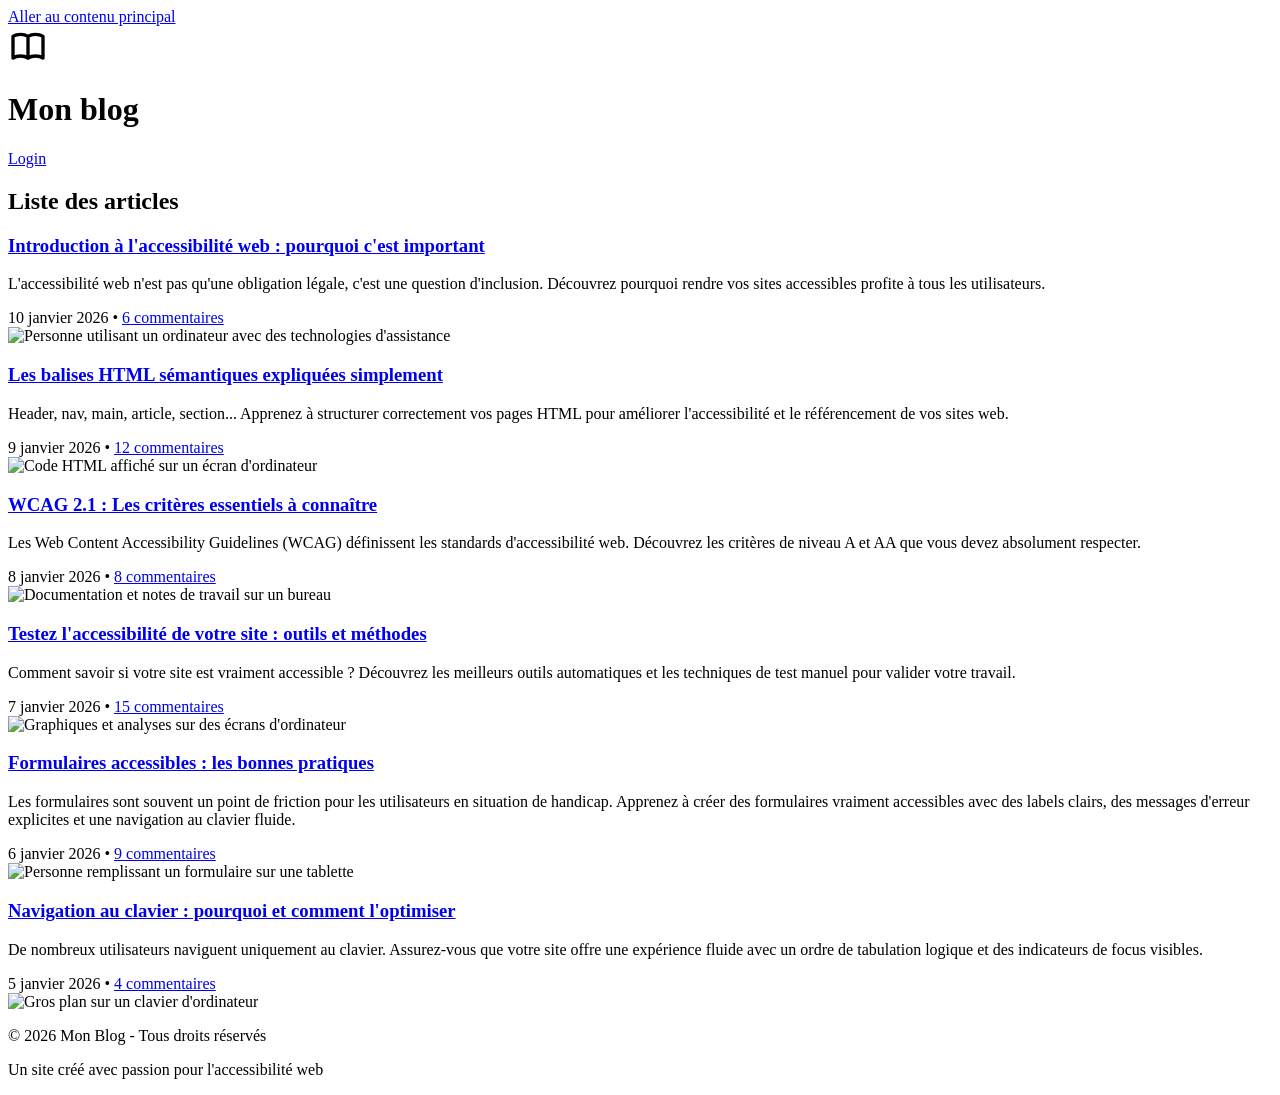
==== index.html @ fa38d090 "[ADD] index" ====
<!DOCTYPE html>
<html lang="fr">
<head>
    <meta charset="UTF-8">
    <meta name="viewport" content="width=device-width, initial-scale=1.0">
    <meta name="description" content="Mon Blog - Découvrez nos articles sur la technologie et le développement web">
    <title>Accueil - Mon Blog</title>
    <link rel="stylesheet" href="style.css">
</head>
<body>
    <!-- Lien d'évitement -->
    <a href="#main-content" class="skip-link">Aller au contenu principal</a>

    <!-- En-tête du site -->
    <header class="site-header">
        <div class="container">
            <div class="header-content">
                <div class="header-left">
                    <div class="logo" role="img" aria-label="Logo Mon Blog">
                        <svg width="40" height="40" viewBox="0 0 24 24" fill="none" stroke="currentColor" aria-hidden="true">
                            <path stroke-linecap="round" stroke-linejoin="round" stroke-width="2" d="M12 6.253v13m0-13C10.832 5.477 9.246 5 7.5 5S4.168 5.477 3 6.253v13C4.168 18.477 5.754 18 7.5 18s3.332.477 4.5 1.253m0-13C13.168 5.477 14.754 5 16.5 5c1.747 0 3.332.477 4.5 1.253v13C19.832 18.477 18.247 18 16.5 18c-1.746 0-3.332.477-4.5 1.253" />
                        </svg>
                    </div>
                    <h1>Mon blog</h1>
                </div>
                <a href="login.html" class="btn-login">Login</a>
            </div>
        </div>
    </header>

    <!-- Contenu principal -->
    <main id="main-content" class="container main-content">
        <h2 class="sr-only">Liste des articles</h2>
        
        <!-- Article 1 -->
        <article class="article-card">
            <div class="article-content">
                <h3 class="article-title">
                    <a href="article.html?id=1">Introduction à l'accessibilité web : pourquoi c'est important</a>
                </h3>
                <p class="article-excerpt">
                    L'accessibilité web n'est pas qu'une obligation légale, c'est une question d'inclusion. Découvrez pourquoi rendre vos sites accessibles profite à tous les utilisateurs.
                </p>
                <div class="article-meta">
                    <time datetime="2026-01-10">10 janvier 2026</time>
                    <span aria-hidden="true">•</span>
                    <a href="article.html?id=1#comments" class="comments-link">
                        <span aria-label="6 commentaires">6 commentaires</span>
                    </a>
                </div>
            </div>
            <div class="article-image">
                <img src="https://images.unsplash.com/photo-1516321318423-f06f85e504b3?w=400&h=300&fit=crop" 
                     alt="Personne utilisant un ordinateur avec des technologies d'assistance"
                     loading="lazy">
            </div>
        </article>

        <!-- Article 2 -->
        <article class="article-card">
            <div class="article-content">
                <h3 class="article-title">
                    <a href="article.html?id=2">Les balises HTML sémantiques expliquées simplement</a>
                </h3>
                <p class="article-excerpt">
                    Header, nav, main, article, section... Apprenez à structurer correctement vos pages HTML pour améliorer l'accessibilité et le référencement de vos sites web.
                </p>
                <div class="article-meta">
                    <time datetime="2026-01-09">9 janvier 2026</time>
                    <span aria-hidden="true">•</span>
                    <a href="article.html?id=2#comments" class="comments-link">
                        <span aria-label="12 commentaires">12 commentaires</span>
                    </a>
                </div>
            </div>
            <div class="article-image">
                <img src="https://images.unsplash.com/photo-1542831371-29b0f74f9713?w=400&h=300&fit=crop" 
                     alt="Code HTML affiché sur un écran d'ordinateur"
                     loading="lazy">
            </div>
        </article>

        <!-- Article 3 -->
        <article class="article-card">
            <div class="article-content">
                <h3 class="article-title">
                    <a href="article.html?id=3">WCAG 2.1 : Les critères essentiels à connaître</a>
                </h3>
                <p class="article-excerpt">
                    Les Web Content Accessibility Guidelines (WCAG) définissent les standards d'accessibilité web. Découvrez les critères de niveau A et AA que vous devez absolument respecter.
                </p>
                <div class="article-meta">
                    <time datetime="2026-01-08">8 janvier 2026</time>
                    <span aria-hidden="true">•</span>
                    <a href="article.html?id=3#comments" class="comments-link">
                        <span aria-label="8 commentaires">8 commentaires</span>
                    </a>
                </div>
            </div>
            <div class="article-image">
                <img src="https://images.unsplash.com/photo-1454165804606-c3d57bc86b40?w=400&h=300&fit=crop" 
                     alt="Documentation et notes de travail sur un bureau"
                     loading="lazy">
            </div>
        </article>

        <!-- Article 4 -->
        <article class="article-card">
            <div class="article-content">
                <h3 class="article-title">
                    <a href="article.html?id=4">Testez l'accessibilité de votre site : outils et méthodes</a>
                </h3>
                <p class="article-excerpt">
                    Comment savoir si votre site est vraiment accessible ? Découvrez les meilleurs outils automatiques et les techniques de test manuel pour valider votre travail.
                </p>
                <div class="article-meta">
                    <time datetime="2026-01-07">7 janvier 2026</time>
                    <span aria-hidden="true">•</span>
                    <a href="article.html?id=4#comments" class="comments-link">
                        <span aria-label="15 commentaires">15 commentaires</span>
                    </a>
                </div>
            </div>
            <div class="article-image">
                <img src="https://images.unsplash.com/photo-1551288049-bebda4e38f71?w=400&h=300&fit=crop" 
                     alt="Graphiques et analyses sur des écrans d'ordinateur"
                     loading="lazy">
            </div>
        </article>

        <!-- Article 5 -->
        <article class="article-card">
            <div class="article-content">
                <h3 class="article-title">
                    <a href="article.html?id=5">Formulaires accessibles : les bonnes pratiques</a>
                </h3>
                <p class="article-excerpt">
                    Les formulaires sont souvent un point de friction pour les utilisateurs en situation de handicap. Apprenez à créer des formulaires vraiment accessibles avec des labels clairs, des messages d'erreur explicites et une navigation au clavier fluide.
                </p>
                <div class="article-meta">
                    <time datetime="2026-01-06">6 janvier 2026</time>
                    <span aria-hidden="true">•</span>
                    <a href="article.html?id=5#comments" class="comments-link">
                        <span aria-label="9 commentaires">9 commentaires</span>
                    </a>
                </div>
            </div>
            <div class="article-image">
                <img src="https://images.unsplash.com/photo-1484480974693-6ca0a78fb36b?w=400&h=300&fit=crop" 
                     alt="Personne remplissant un formulaire sur une tablette"
                     loading="lazy">
            </div>
        </article>

        <!-- Article 6 -->
        <article class="article-card">
            <div class="article-content">
                <h3 class="article-title">
                    <a href="article.html?id=6">Navigation au clavier : pourquoi et comment l'optimiser</a>
                </h3>
                <p class="article-excerpt">
                    De nombreux utilisateurs naviguent uniquement au clavier. Assurez-vous que votre site offre une expérience fluide avec un ordre de tabulation logique et des indicateurs de focus visibles.
                </p>
                <div class="article-meta">
                    <time datetime="2026-01-05">5 janvier 2026</time>
                    <span aria-hidden="true">•</span>
                    <a href="article.html?id=6#comments" class="comments-link">
                        <span aria-label="4 commentaires">4 commentaires</span>
                    </a>
                </div>
            </div>
            <div class="article-image">
                <img src="https://images.unsplash.com/photo-1587829741301-dc798b83add3?w=400&h=300&fit=crop" 
                     alt="Gros plan sur un clavier d'ordinateur"
                     loading="lazy">
            </div>
        </article>
    </main>

    <!-- Pied de page -->
    <footer class="site-footer">
        <div class="container">
            <p>© 2026 Mon Blog - Tous droits réservés</p>
            <p>Un site créé avec passion pour l'accessibilité web</p>
        </div>
    </footer>
</body>
</html>
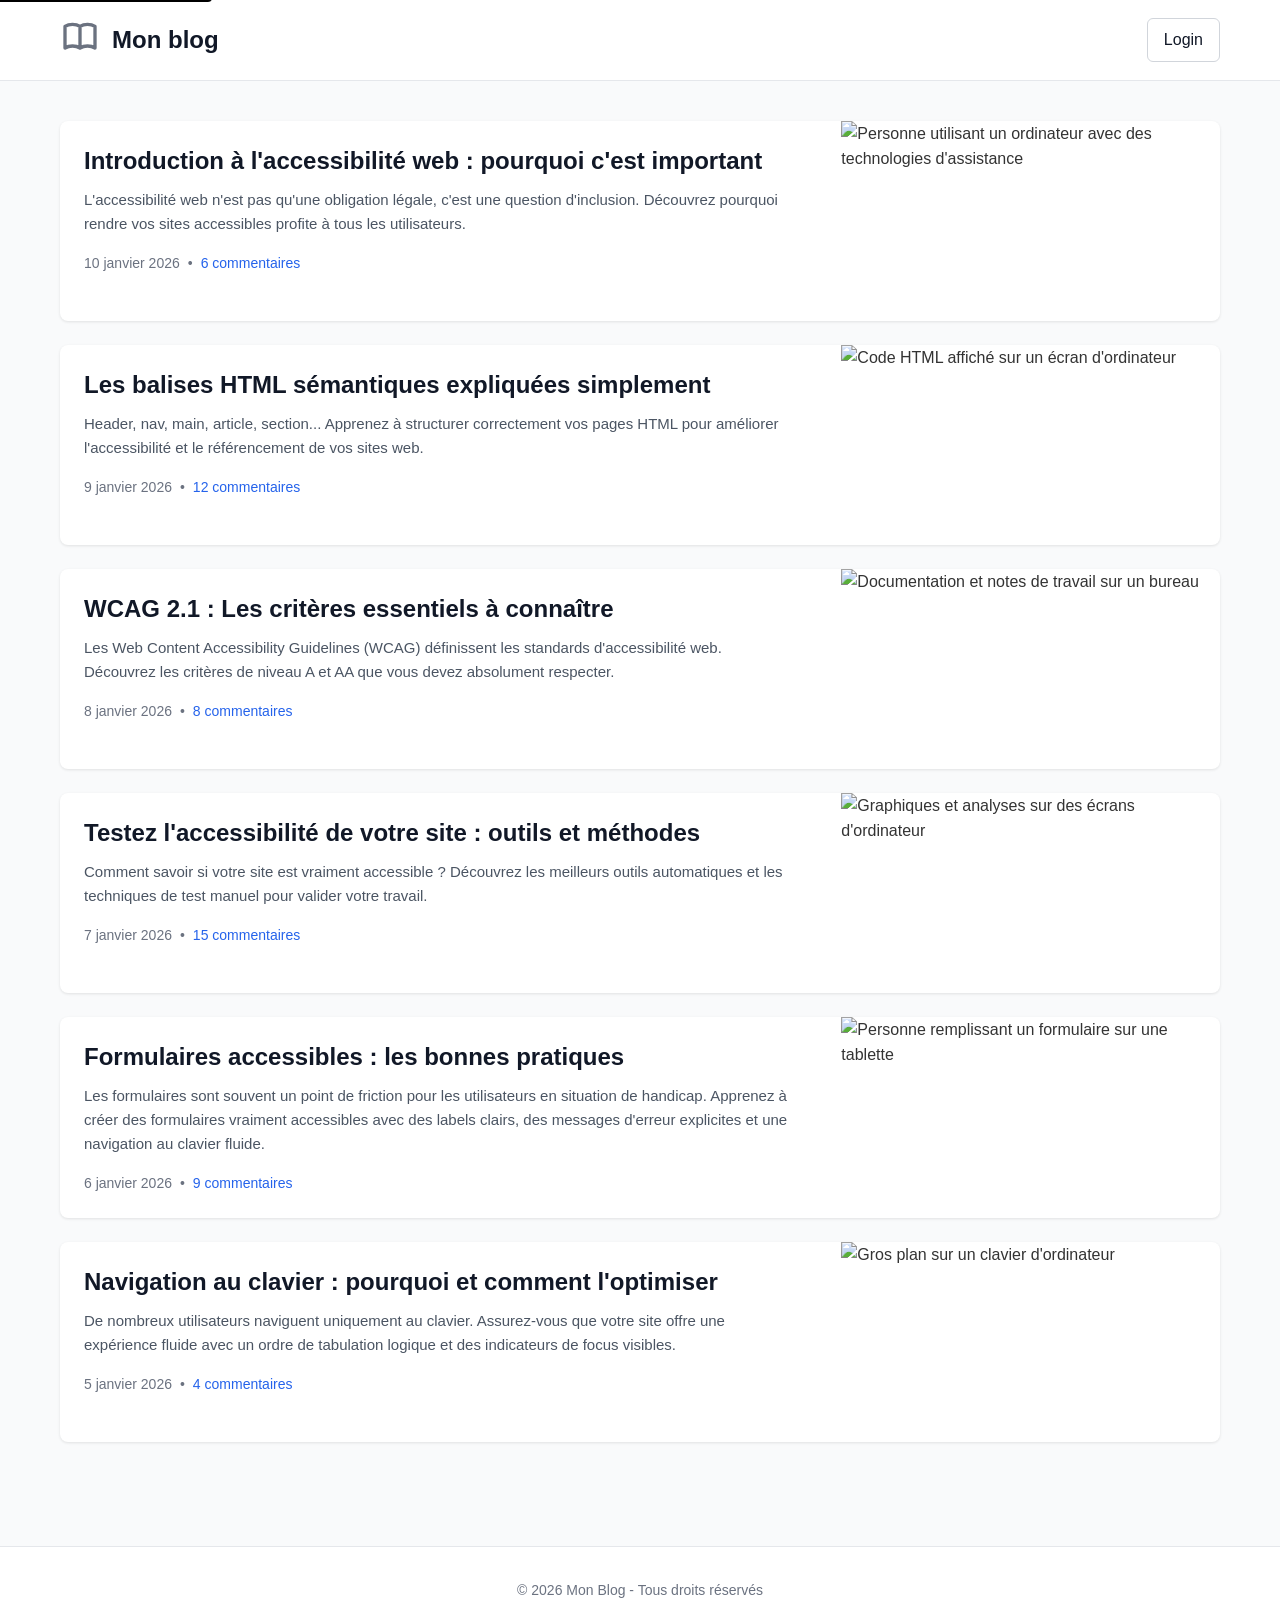
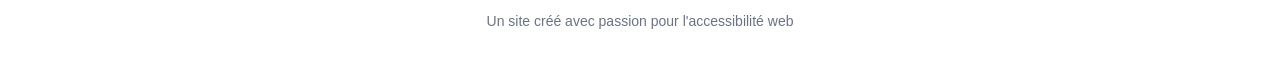
==== commit b5a7727a: "[FIX] arya issues 3WC" ====
--- a/index.html
+++ b/index.html
@@ -44,9 +44,9 @@
                 <div class="article-meta">
                     <time datetime="2026-01-10">10 janvier 2026</time>
                     <span aria-hidden="true">•</span>
-                    <a href="article.html?id=1#comments" class="comments-link">
-                        <span aria-label="6 commentaires">6 commentaires</span>
-                    </a>
+<a href="article.html?id=1#comments" class="comments-link">
+  <span>6 commentaires</span>
+    </a>
                 </div>
             </div>
             <div class="article-image">
@@ -68,9 +68,9 @@
                 <div class="article-meta">
                     <time datetime="2026-01-09">9 janvier 2026</time>
                     <span aria-hidden="true">•</span>
-                    <a href="article.html?id=2#comments" class="comments-link">
-                        <span aria-label="12 commentaires">12 commentaires</span>
-                    </a>
+<a href="article.html?id=1#comments" class="comments-link">
+  <span>12 commentaires</span>
+</a>
                 </div>
             </div>
             <div class="article-image">
@@ -92,9 +92,9 @@
                 <div class="article-meta">
                     <time datetime="2026-01-08">8 janvier 2026</time>
                     <span aria-hidden="true">•</span>
-                    <a href="article.html?id=3#comments" class="comments-link">
-                        <span aria-label="8 commentaires">8 commentaires</span>
-                    </a>
+<a href="article.html?id=1#comments" class="comments-link">
+  <span>8 commentaires</span>
+</a>
                 </div>
             </div>
             <div class="article-image">
@@ -116,9 +116,9 @@
                 <div class="article-meta">
                     <time datetime="2026-01-07">7 janvier 2026</time>
                     <span aria-hidden="true">•</span>
-                    <a href="article.html?id=4#comments" class="comments-link">
-                        <span aria-label="15 commentaires">15 commentaires</span>
-                    </a>
+<a href="article.html?id=1#comments" class="comments-link">
+  <span>15 commentaires</span>
+</a>
                 </div>
             </div>
             <div class="article-image">
@@ -140,9 +140,9 @@
                 <div class="article-meta">
                     <time datetime="2026-01-06">6 janvier 2026</time>
                     <span aria-hidden="true">•</span>
-                    <a href="article.html?id=5#comments" class="comments-link">
-                        <span aria-label="9 commentaires">9 commentaires</span>
-                    </a>
+<a href="article.html?id=1#comments" class="comments-link">
+  <span>9 commentaires</span>
+</a>
                 </div>
             </div>
             <div class="article-image">
@@ -164,9 +164,9 @@
                 <div class="article-meta">
                     <time datetime="2026-01-05">5 janvier 2026</time>
                     <span aria-hidden="true">•</span>
-                    <a href="article.html?id=6#comments" class="comments-link">
-                        <span aria-label="4 commentaires">4 commentaires</span>
-                    </a>
+<a href="article.html?id=1#comments" class="comments-link">
+  <span>4 commentaires</span>
+</a>
                 </div>
             </div>
             <div class="article-image">
--- a/style.css
+++ b/style.css
@@ -0,0 +1,686 @@
+/* ===================================
+   RESET & BASE STYLES
+   =================================== */
+* {
+    margin: 0;
+    padding: 0;
+    box-sizing: border-box;
+}
+
+html {
+    font-size: 16px;
+    scroll-behavior: smooth;
+}
+
+body {
+    font-family: -apple-system, BlinkMacSystemFont, "Segoe UI", Roboto, "Helvetica Neue", Arial, sans-serif;
+    line-height: 1.6;
+    color: #333;
+    background-color: #f9fafb;
+}
+
+/* ===================================
+   ACCESSIBILITÉ
+   =================================== */
+
+/* Classe pour masquer visuellement mais garder accessible aux lecteurs d'écran */
+.sr-only {
+    position: absolute;
+    width: 1px;
+    height: 1px;
+    padding: 0;
+    margin: -1px;
+    overflow: hidden;
+    clip: rect(0, 0, 0, 0);
+    white-space: nowrap;
+    border-width: 0;
+}
+
+/* Lien d'évitement (skip link) */
+.skip-link {
+    position: absolute;
+    top: -40px;
+    left: 0;
+    background: #000;
+    color: white;
+    padding: 8px 16px;
+    text-decoration: none;
+    z-index: 100;
+    border-radius: 0 0 4px 0;
+}
+
+.skip-link:focus {
+    top: 0;
+}
+
+/* Focus visible pour navigation clavier */
+*:focus {
+    outline: 2px solid #2563eb;
+    outline-offset: 2px;
+}
+
+/* ===================================
+   UTILITAIRES
+   =================================== */
+.container {
+    max-width: 1200px;
+    margin: 0 auto;
+    padding: 0 20px;
+}
+
+/* ===================================
+   EN-TÊTE DU SITE
+   =================================== */
+.site-header {
+    background-color: white;
+    border-bottom: 1px solid #e5e7eb;
+    padding: 16px 0;
+}
+
+.header-content {
+    display: flex;
+    justify-content: space-between;
+    align-items: center;
+}
+
+.header-left {
+    display: flex;
+    align-items: center;
+    gap: 12px;
+}
+
+.logo {
+    color: #6b7280;
+}
+
+.site-header h1 {
+    font-size: 1.5rem;
+    font-weight: 600;
+    color: #111827;
+}
+
+.btn-login {
+    padding: 8px 16px;
+    background-color: white;
+    color: #111827;
+    text-decoration: none;
+    border: 1px solid #d1d5db;
+    border-radius: 6px;
+    font-weight: 500;
+    transition: all 0.2s;
+}
+
+.btn-login:hover {
+    background-color: #f9fafb;
+    border-color: #9ca3af;
+}
+
+/* ===================================
+   PAGE LOGIN
+   =================================== */
+.login-container {
+    min-height: 100vh;
+    display: flex;
+    align-items: center;
+    justify-content: center;
+    padding: 20px;
+}
+
+.login-card {
+    max-width: 450px;
+    width: 100%;
+    background: white;
+    padding: 40px;
+    border-radius: 8px;
+    box-shadow: 0 1px 3px 0 rgba(0, 0, 0, 0.1), 0 1px 2px 0 rgba(0, 0, 0, 0.06);
+}
+
+.login-header {
+    text-align: center;
+    margin-bottom: 32px;
+}
+
+.login-header .logo {
+    margin: 0 auto 20px;
+    width: 80px;
+    height: 80px;
+    background-color: #f3f4f6;
+    border-radius: 8px;
+    display: flex;
+    align-items: center;
+    justify-content: center;
+}
+
+.login-header .logo svg {
+    width: 48px;
+    height: 48px;
+    color: #6b7280;
+}
+
+.login-header h1 {
+    font-size: 1.875rem;
+    font-weight: 700;
+    color: #111827;
+    margin-bottom: 8px;
+}
+
+.login-header p {
+    color: #6b7280;
+    font-size: 0.875rem;
+}
+
+/* Formulaire */
+.login-form {
+    margin-top: 32px;
+}
+
+.form-group {
+    margin-bottom: 20px;
+}
+
+.form-group label {
+    display: block;
+    font-size: 0.875rem;
+    font-weight: 500;
+    color: #374151;
+    margin-bottom: 6px;
+}
+
+.form-group input[type="email"],
+.form-group input[type="password"],
+.form-group input[type="text"] {
+    width: 100%;
+    padding: 10px 12px;
+    border: 1px solid #d1d5db;
+    border-radius: 6px;
+    font-size: 0.875rem;
+    transition: all 0.2s;
+}
+
+.form-group input:focus {
+    border-color: #2563eb;
+    box-shadow: 0 0 0 3px rgba(37, 99, 235, 0.1);
+}
+
+/* Wrapper pour le champ mot de passe avec bouton */
+.password-wrapper {
+    position: relative;
+    width: 100%;
+}
+
+.password-wrapper input {
+    padding-right: 45px; /* Espace pour le bouton œil */
+}
+
+/* Bouton toggle mot de passe (œil) */
+.password-toggle {
+    position: absolute;
+    right: 8px;
+    top: 50%;
+    transform: translateY(-50%);
+    background: none;
+    border: none;
+    cursor: pointer;
+    padding: 6px;
+    display: flex;
+    align-items: center;
+    justify-content: center;
+    color: #6b7280;
+    border-radius: 4px;
+    transition: all 0.2s;
+}
+
+.password-toggle:hover {
+    color: #374151;
+    background-color: #f3f4f6;
+}
+
+.password-toggle:focus {
+    outline: 2px solid #2563eb;
+    outline-offset: 2px;
+    color: #2563eb;
+}
+
+/* Icône œil */
+.eye-icon {
+    width: 20px;
+    height: 20px;
+}
+
+.form-options {
+    display: flex;
+    justify-content: space-between;
+    align-items: center;
+    margin-bottom: 24px;
+    flex-wrap: wrap;
+    gap: 12px;
+}
+
+.checkbox-group {
+    display: flex;
+    align-items: center;
+    gap: 8px;
+}
+
+.checkbox-group input[type="checkbox"] {
+    width: 16px;
+    height: 16px;
+    border-radius: 4px;
+    cursor: pointer;
+}
+
+.checkbox-group label {
+    font-size: 0.875rem;
+    color: #111827;
+    cursor: pointer;
+}
+
+.link {
+    font-size: 0.875rem;
+    color: #2563eb;
+    text-decoration: none;
+    font-weight: 500;
+}
+
+.link:hover {
+    color: #1d4ed8;
+}
+
+.btn-primary {
+    width: 100%;
+    padding: 10px 16px;
+    background-color: #2563eb;
+    color: white;
+    border: none;
+    border-radius: 6px;
+    font-size: 0.875rem;
+    font-weight: 500;
+    cursor: pointer;
+    transition: background-color 0.2s;
+}
+
+.btn-primary:hover {
+    background-color: #1d4ed8;
+}
+
+.signup-text {
+    margin-top: 24px;
+    text-align: center;
+    font-size: 0.875rem;
+    color: #6b7280;
+}
+
+/* ===================================
+   PAGE ACCUEIL - LISTE ARTICLES
+   =================================== */
+.main-content {
+    padding: 40px 20px;
+}
+
+.article-card {
+    background: white;
+    border-radius: 8px;
+    box-shadow: 0 1px 3px 0 rgba(0, 0, 0, 0.1);
+    margin-bottom: 24px;
+    display: grid;
+    grid-template-columns: 2fr 1fr;
+    gap: 24px;
+    overflow: hidden;
+    transition: box-shadow 0.2s;
+}
+
+.article-card:hover {
+    box-shadow: 0 4px 6px -1px rgba(0, 0, 0, 0.1), 0 2px 4px -1px rgba(0, 0, 0, 0.06);
+}
+
+.article-content {
+    padding: 24px;
+}
+
+.article-title {
+    font-size: 1.5rem;
+    font-weight: 600;
+    margin-bottom: 12px;
+    line-height: 1.3;
+}
+
+.article-title a {
+    color: #111827;
+    text-decoration: none;
+    transition: color 0.2s;
+}
+
+.article-title a:hover {
+    color: #2563eb;
+}
+
+.article-excerpt {
+    color: #4b5563;
+    margin-bottom: 16px;
+    font-size: 0.9375rem;
+}
+
+.article-meta {
+    display: flex;
+    align-items: center;
+    gap: 8px;
+    font-size: 0.875rem;
+    color: #6b7280;
+    flex-wrap: wrap;
+}
+
+.comments-link {
+    color: #2563eb;
+    text-decoration: none;
+    font-weight: 500;
+}
+
+.comments-link:hover {
+    text-decoration: underline;
+}
+
+.article-image {
+    position: relative;
+    min-height: 200px;
+}
+
+.article-image img {
+    width: 100%;
+    height: 100%;
+    object-fit: cover;
+}
+
+/* ===================================
+   PAGE ARTICLE DÉTAIL
+   =================================== */
+
+/* Fil d'Ariane */
+.breadcrumb {
+    padding: 20px 0;
+}
+
+.breadcrumb ol {
+    display: flex;
+    list-style: none;
+    gap: 8px;
+    font-size: 0.875rem;
+}
+
+.breadcrumb li {
+    color: #6b7280;
+}
+
+.breadcrumb li::after {
+    content: "/";
+    margin-left: 8px;
+    color: #d1d5db;
+}
+
+.breadcrumb li:last-child::after {
+    content: "";
+}
+
+.breadcrumb a {
+    color: #2563eb;
+    text-decoration: none;
+}
+
+.breadcrumb a:hover {
+    text-decoration: underline;
+}
+
+/* Article détaillé */
+.article-detail {
+    background: white;
+    border-radius: 8px;
+    padding: 40px;
+    margin-bottom: 32px;
+    box-shadow: 0 1px 3px 0 rgba(0, 0, 0, 0.1);
+}
+
+.article-header h2 {
+    font-size: 2.25rem;
+    font-weight: 700;
+    color: #111827;
+    margin-bottom: 16px;
+    line-height: 1.2;
+}
+
+.article-featured-image {
+    margin: 32px 0;
+}
+
+.article-featured-image img {
+    width: 100%;
+    height: auto;
+    border-radius: 8px;
+}
+
+.article-featured-image figcaption {
+    margin-top: 8px;
+    font-size: 0.875rem;
+    color: #6b7280;
+    text-align: center;
+    font-style: italic;
+}
+
+.article-body {
+    max-width: 800px;
+}
+
+.article-body section {
+    margin-bottom: 32px;
+}
+
+.article-body h3 {
+    font-size: 1.5rem;
+    font-weight: 600;
+    color: #111827;
+    margin-bottom: 16px;
+}
+
+.article-body p {
+    margin-bottom: 16px;
+    color: #374151;
+    line-height: 1.75;
+}
+
+.article-body ul {
+    margin-left: 24px;
+    margin-bottom: 16px;
+}
+
+.article-body li {
+    margin-bottom: 8px;
+    color: #374151;
+    line-height: 1.75;
+}
+
+.author {
+    font-weight: 600;
+    color: #111827;
+}
+
+/* Section commentaires */
+.comments-section {
+    background: white;
+    border-radius: 8px;
+    padding: 32px;
+    margin-bottom: 32px;
+    box-shadow: 0 1px 3px 0 rgba(0, 0, 0, 0.1);
+}
+
+.comments-section h3 {
+    font-size: 1.5rem;
+    font-weight: 600;
+    color: #111827;
+    margin-bottom: 24px;
+}
+
+.comment {
+    padding: 20px 0;
+    border-bottom: 1px solid #e5e7eb;
+}
+
+.comment:last-child {
+    border-bottom: none;
+}
+
+.comment-header {
+    display: flex;
+    justify-content: space-between;
+    align-items: center;
+    margin-bottom: 12px;
+    flex-wrap: wrap;
+    gap: 8px;
+}
+
+.comment-author {
+    color: #111827;
+    font-weight: 600;
+}
+
+.comment-header time {
+    color: #6b7280;
+    font-size: 0.875rem;
+}
+
+.comment-body {
+    color: #374151;
+    line-height: 1.6;
+}
+
+/* Lien retour */
+.back-link {
+    margin: 32px 0;
+}
+
+.back-link a {
+    color: #2563eb;
+    text-decoration: none;
+    font-weight: 500;
+    display: inline-flex;
+    align-items: center;
+    gap: 4px;
+}
+
+.back-link a:hover {
+    text-decoration: underline;
+}
+
+/* ===================================
+   PIED DE PAGE
+   =================================== */
+.site-footer {
+    background-color: white;
+    border-top: 1px solid #e5e7eb;
+    padding: 32px 0;
+    margin-top: 40px;
+    text-align: center;
+}
+
+.site-footer p {
+    color: #6b7280;
+    font-size: 0.875rem;
+    margin-bottom: 8px;
+}
+
+.site-footer p:last-child {
+    margin-bottom: 0;
+}
+
+/* ===================================
+   RESPONSIVE
+   =================================== */
+
+@media (max-width: 768px) {
+    .article-card {
+        grid-template-columns: 1fr;
+    }
+    
+    .article-image {
+        order: -1;
+        min-height: 200px;
+    }
+    
+    .article-detail {
+        padding: 24px;
+    }
+    
+    .article-header h2 {
+        font-size: 1.75rem;
+    }
+    
+    .login-card {
+        padding: 24px;
+    }
+    
+    .comment-header {
+        flex-direction: column;
+        align-items: flex-start;
+    }
+}
+
+@media (max-width: 480px) {
+    .site-header h1 {
+        font-size: 1.25rem;
+    }
+    
+    .article-title {
+        font-size: 1.25rem;
+    }
+    
+    .form-options {
+        flex-direction: column;
+        align-items: flex-start;
+    }
+}
+
+/* Wrapper pour le champ mot de passe avec bouton */
+.password-wrapper {
+    position: relative;
+    width: 100%;
+}
+
+.password-wrapper input {
+    padding-right: 45px; /* Espace pour le bouton œil */
+    position: relative;
+    z-index: 1;
+}
+
+/* Bouton toggle mot de passe (œil) */
+.password-toggle {
+    position: absolute;
+    right: 8px;
+    top: 50%;
+    transform: translateY(-50%);
+    background: none;
+    border: none;
+    cursor: pointer;
+    padding: 6px;
+    display: flex;
+    align-items: center;
+    justify-content: center;
+    color: #6b7280;
+    border-radius: 4px;
+    transition: all 0.2s;
+    z-index: 10; /* IMPORTANT : pour rester au-dessus du champ */
+}
+
+.password-toggle:hover {
+    color: #374151;
+    background-color: #f3f4f6;
+}
+
+.password-toggle:focus {
+    outline: 2px solid #2563eb;
+    outline-offset: 2px;
+    color: #2563eb;
+}
+
+/* Icône œil */
+.eye-icon {
+    width: 20px;
+    height: 20px;
+    pointer-events: none; /* IMPORTANT : empêche l'icône de bloquer les clics */
+}
